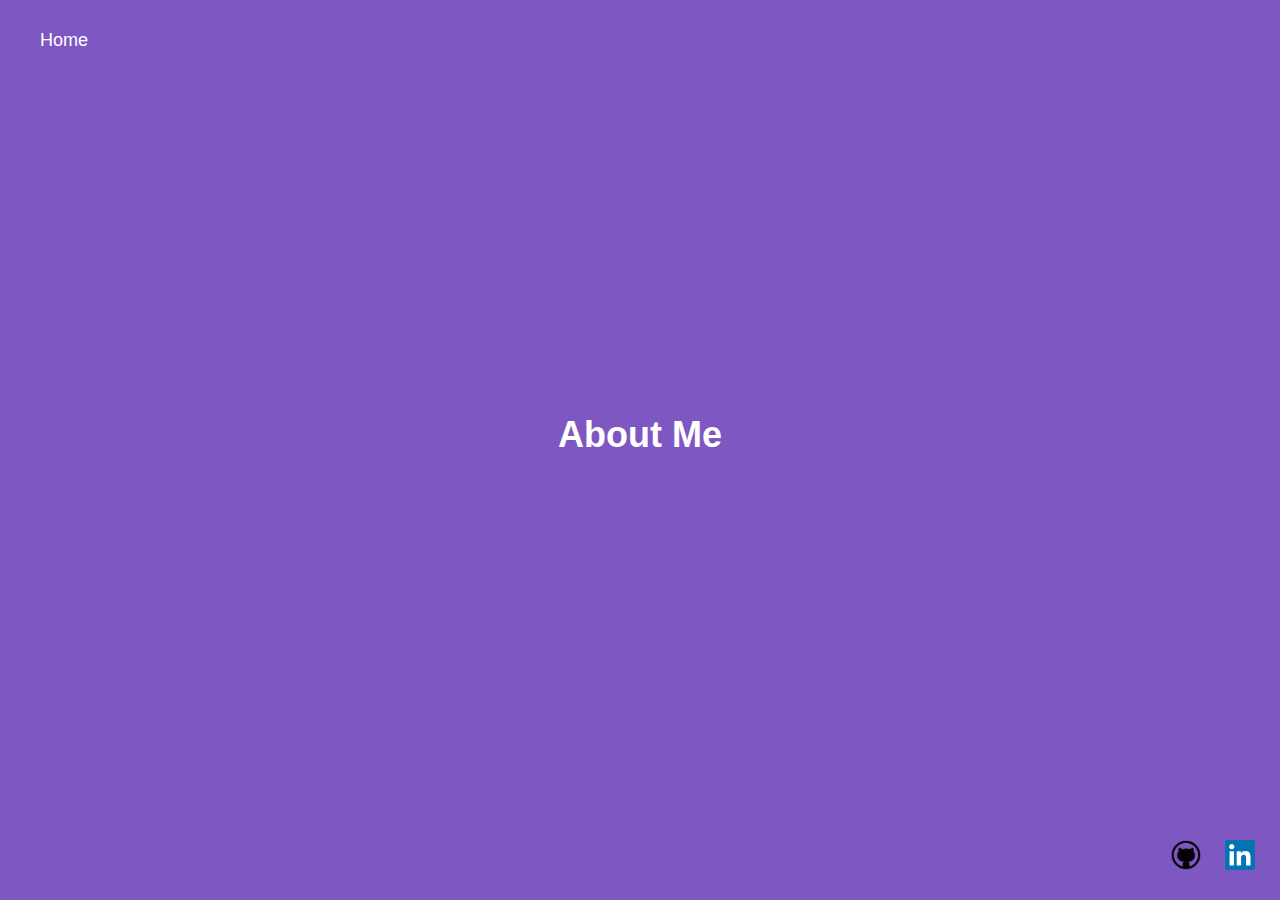
==== about.html @ 1341cf34 "remove contact" ====
<!DOCTYPE html>
<html lang="en">
<head>
  <meta charset="UTF-8">
  <meta name="viewport" content="width=device-width, initial-scale=1.0">
  <link rel="stylesheet" href="styles.css">
  <title>About Me</title>
  <style>
    body {
      background-color: #7E57C2;
      display: flex;
      align-items: center;
      justify-content: center;
      height: 100vh;
      margin: 0;
      padding: 0;
      font-family: Arial, sans-serif;
      color: #FFF;
    }

    .about-section {
      text-align: center;
    }

    .about-section h3 {
      font-size: 36px;
      margin-bottom: 20px;
    }

    .about-section p {
      font-size: 18px;
      margin-bottom: 30px;
    }

    .contact-links {
      position: fixed;
      bottom: 20px;
      right: 20px;
    }

    .contact-links a {
      display: inline-block;
      margin-left: 10px;
      width: 40px;
      height: 40px;
      background-color: #7E57C2;
      border-radius: 50%;
      text-align: center;
      line-height: 40px;
      color: #7E57C2;
      text-decoration: none;
    }

    .contact-links a img {
      width: 30px;
      height: 30px;
      background-color: transparent;
    }

    .contact-links a:hover {
      background-color: #4527A0;
      color: #FFF;
    }

    .home-button {
      position: fixed;
      top: 20px;
      left: 20px;
      padding: 10px 20px;
      background-color: #7E57C2;
      color: #FFF;
      font-size: 18px;
      border: none;
      border-radius: 5px;
      cursor: pointer;
    }

    .home-button:hover {
      background-color: #4527A0;
    }
  </style>
</head>
<body>
  <button class="home-button" onclick="navigateToHome()">Home</button>

  <div class="about-section">
    <h3>About Me</h3>
    <p></p>
  </div>

  <div class="contact-links">
    <a href="https://github.com/will-iamxu" target="_blank"><img src="github-logo.png" alt="GitHub"></a>
    <a href="https://www.linkedin.com/in/william-xu-35507a22b/" target="_blank"><img src="linkedin-logo.png" alt="LinkedIn"></a>
  </div>

  <script>
    function navigateToHome() {
      window.location.href = "index.html";
    }
  </script>
</body>
</html>
---- styles.css ----
/* Reset default margin and padding */
body, h1, h2, h3, p, ul, li {
    margin: 0;
    padding: 0;
  }
  
  body {
    font-family: Arial, sans-serif;
  }
  
  header {
    background-color: #333;
    color: #fff;
    padding: 20px;
  }
  
  header h1 {
    font-size: 24px;
    margin-bottom: 10px;
  }
  
  nav ul {
    list-style: none;
  }
  
  nav ul li {
    display: inline-block;
    margin-right: 10px;
  }
  
  nav ul li a {
    color: #fff;
    text-decoration: none;
  }
  
  main {
    padding: 40px;
  }
  
  section {
    margin-bottom: 40px;
  }
  
  h2 {
    font-size: 24px;
    margin-bottom: 10px;
  }
  
  .project {
    margin-bottom: 20px;
  }
  
  .project img {
    width: 100%;
    max-width: 300px;
    height: auto;
  }
  
  .project h3 {
    font-size: 18px;
    margin: 10px 0;
  }
  
  .project p {
    margin-bottom: 10px;
  }
  
  .project a {
    display: inline-block;
    padding: 8px 16px;
    background-color: #333;
    color: #fff;
    text-decoration: none;
  }
  
  footer {
    background-color: #333;
    color: #fff;
    padding: 20px;
    text-align: center;
  }
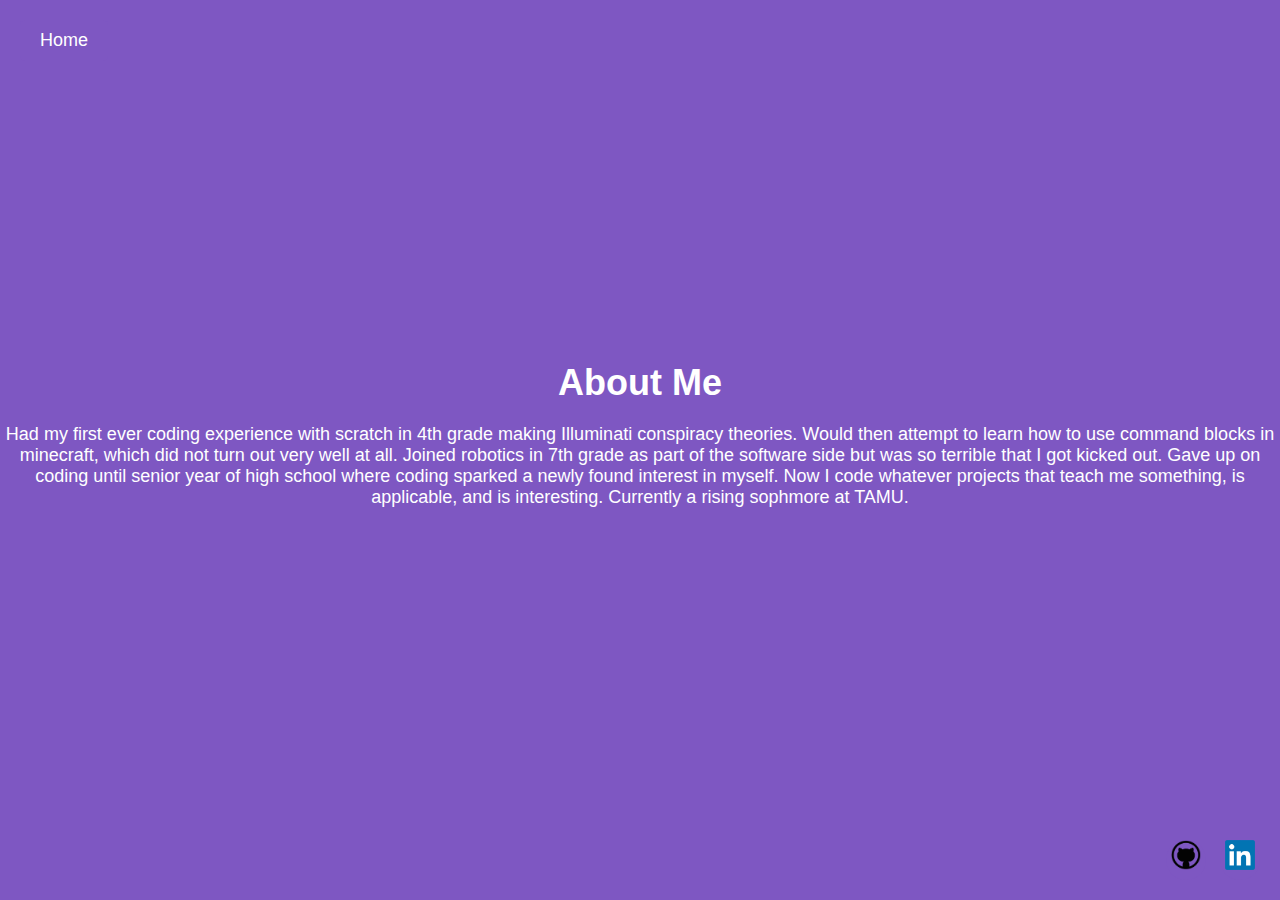
==== commit a25a6f40: "about me changes" ====
--- a/about.html
+++ b/about.html
@@ -85,7 +85,7 @@
 
   <div class="about-section">
     <h3>About Me</h3>
-    <p></p>
+    <p>Had my first ever coding experience with scratch in 4th grade making Illuminati conspiracy theories. Would then attempt to learn how to use command blocks in minecraft, which did not turn out very well at all. Joined robotics in 7th grade as part of the software side but was so terrible that I got kicked out. Gave up on coding until senior year of high school where coding sparked a newly found interest in myself. Now I code whatever projects that teach me something, is applicable, and is interesting. Currently a rising sophmore at TAMU.</p>
   </div>
 
   <div class="contact-links">
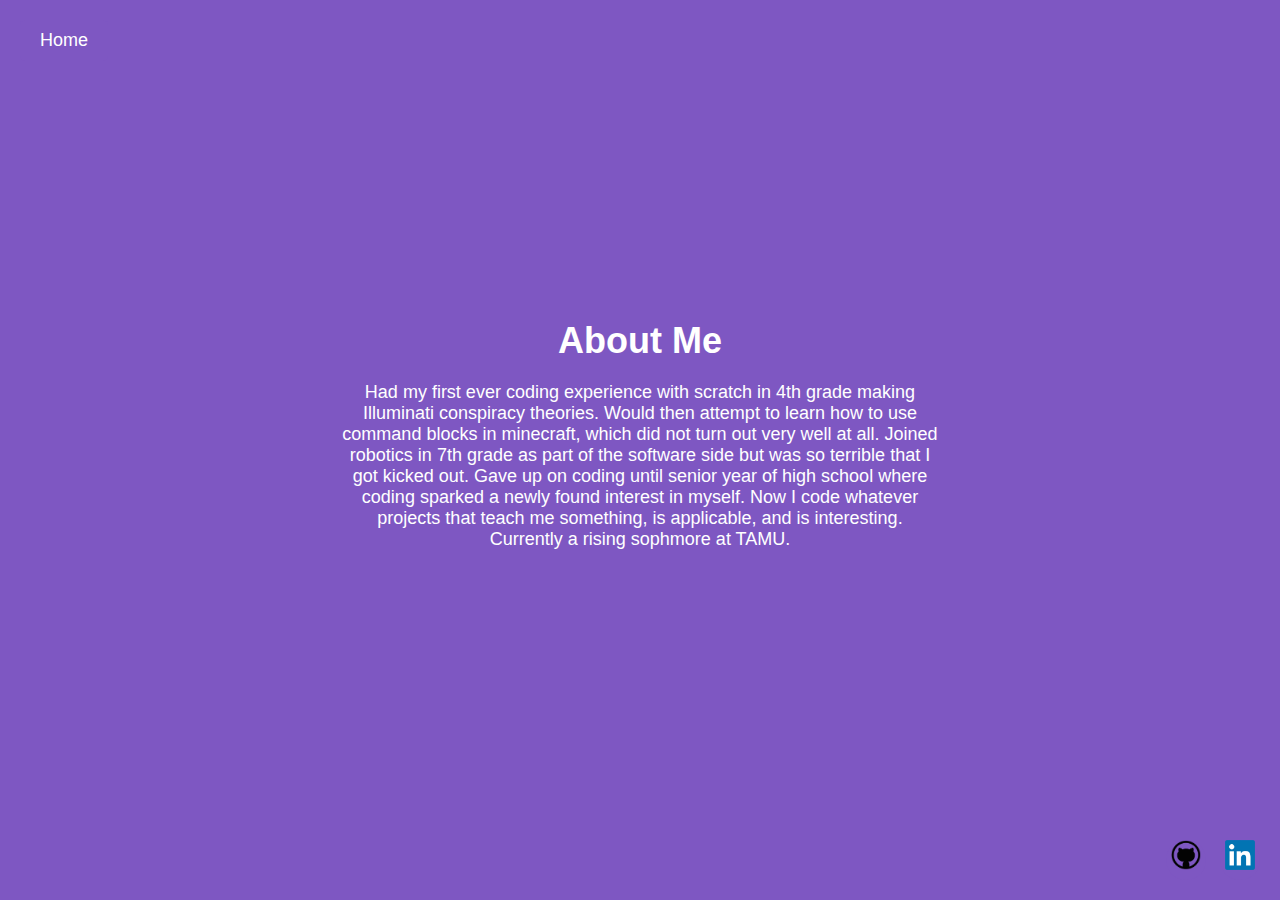
==== commit c37ebf2f: "fixed gap + fixed about" ====
--- a/about.html
+++ b/about.html
@@ -16,6 +16,11 @@
       padding: 0;
       font-family: Arial, sans-serif;
       color: #FFF;
+    }
+
+    .container {
+      max-width: 600px; 
+      padding: 0 20px;
     }
 
     .about-section {
@@ -83,9 +88,11 @@
 <body>
   <button class="home-button" onclick="navigateToHome()">Home</button>
 
-  <div class="about-section">
-    <h3>About Me</h3>
-    <p>Had my first ever coding experience with scratch in 4th grade making Illuminati conspiracy theories. Would then attempt to learn how to use command blocks in minecraft, which did not turn out very well at all. Joined robotics in 7th grade as part of the software side but was so terrible that I got kicked out. Gave up on coding until senior year of high school where coding sparked a newly found interest in myself. Now I code whatever projects that teach me something, is applicable, and is interesting. Currently a rising sophmore at TAMU.</p>
+  <div class="container">
+    <div class="about-section">
+      <h3>About Me</h3>
+      <p>Had my first ever coding experience with scratch in 4th grade making Illuminati conspiracy theories. Would then attempt to learn how to use command blocks in minecraft, which did not turn out very well at all. Joined robotics in 7th grade as part of the software side but was so terrible that I got kicked out. Gave up on coding until senior year of high school where coding sparked a newly found interest in myself. Now I code whatever projects that teach me something, is applicable, and is interesting. Currently a rising sophmore at TAMU.</p>
+    </div>
   </div>
 
   <div class="contact-links">
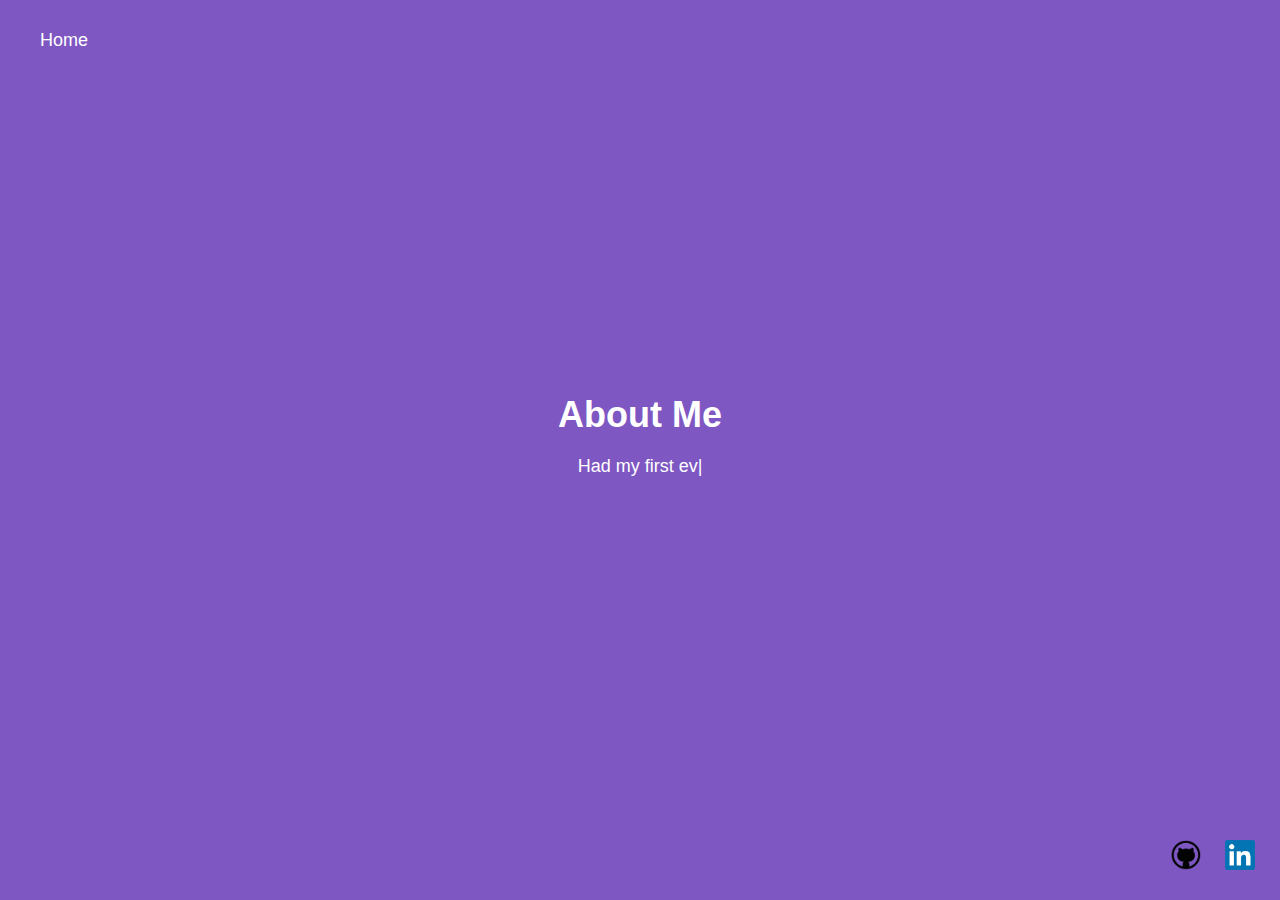
==== commit e8999aec: "typing thing for about" ====
--- a/about.html
+++ b/about.html
@@ -19,7 +19,7 @@
     }
 
     .container {
-      max-width: 600px; 
+      max-width: 600px; /* Adjust the width as needed */
       padding: 0 20px;
     }
 
@@ -35,6 +35,21 @@
     .about-section p {
       font-size: 18px;
       margin-bottom: 30px;
+    }
+
+    .about-section p::after {
+      content: "|";
+      display: inline-block;
+      animation: blink-caret 0.75s step-end infinite;
+    }
+
+    @keyframes blink-caret {
+      from, to {
+        border-color: transparent;
+      }
+      50% {
+        border-color: white;
+      }
     }
 
     .contact-links {
@@ -84,6 +99,30 @@
       background-color: #4527A0;
     }
   </style>
+  <script>
+    document.addEventListener("DOMContentLoaded", function() {
+      var aboutText = "Had my first ever coding experience with scratch in 4th grade making Illuminati conspiracy theories. Would then attempt to learn how to use command blocks in minecraft, which did not turn out very well at all. Joined robotics in 7th grade as part of the software side but was so terrible that I got kicked out. Gave up on coding until senior year of high school where coding sparked a newly found interest in myself. Now I code whatever projects that teach me something, is applicable, and is interesting. Currently a rising sophmore at TAMU.";
+      var aboutSection = document.querySelector(".about-section");
+      var aboutTextElement = aboutSection.querySelector("p");
+      var index = 0;
+
+      function typeText() {
+        if (index < aboutText.length) {
+          aboutTextElement.textContent += aboutText.charAt(index);
+          index++;
+          setTimeout(typeText, 45);
+        } else {
+          aboutTextElement.textContent = aboutTextElement.textContent.slice(0, -1);
+        }
+      }
+
+      typeText();
+    });
+
+    function navigateToHome() {
+      window.location.href = "index.html";
+    }
+  </script>
 </head>
 <body>
   <button class="home-button" onclick="navigateToHome()">Home</button>
@@ -91,7 +130,7 @@
   <div class="container">
     <div class="about-section">
       <h3>About Me</h3>
-      <p>Had my first ever coding experience with scratch in 4th grade making Illuminati conspiracy theories. Would then attempt to learn how to use command blocks in minecraft, which did not turn out very well at all. Joined robotics in 7th grade as part of the software side but was so terrible that I got kicked out. Gave up on coding until senior year of high school where coding sparked a newly found interest in myself. Now I code whatever projects that teach me something, is applicable, and is interesting. Currently a rising sophmore at TAMU.</p>
+      <p></p>
     </div>
   </div>
 
@@ -99,11 +138,5 @@
     <a href="https://github.com/will-iamxu" target="_blank"><img src="github-logo.png" alt="GitHub"></a>
     <a href="https://www.linkedin.com/in/william-xu-35507a22b/" target="_blank"><img src="linkedin-logo.png" alt="LinkedIn"></a>
   </div>
-
-  <script>
-    function navigateToHome() {
-      window.location.href = "index.html";
-    }
-  </script>
 </body>
-</html>+</html>
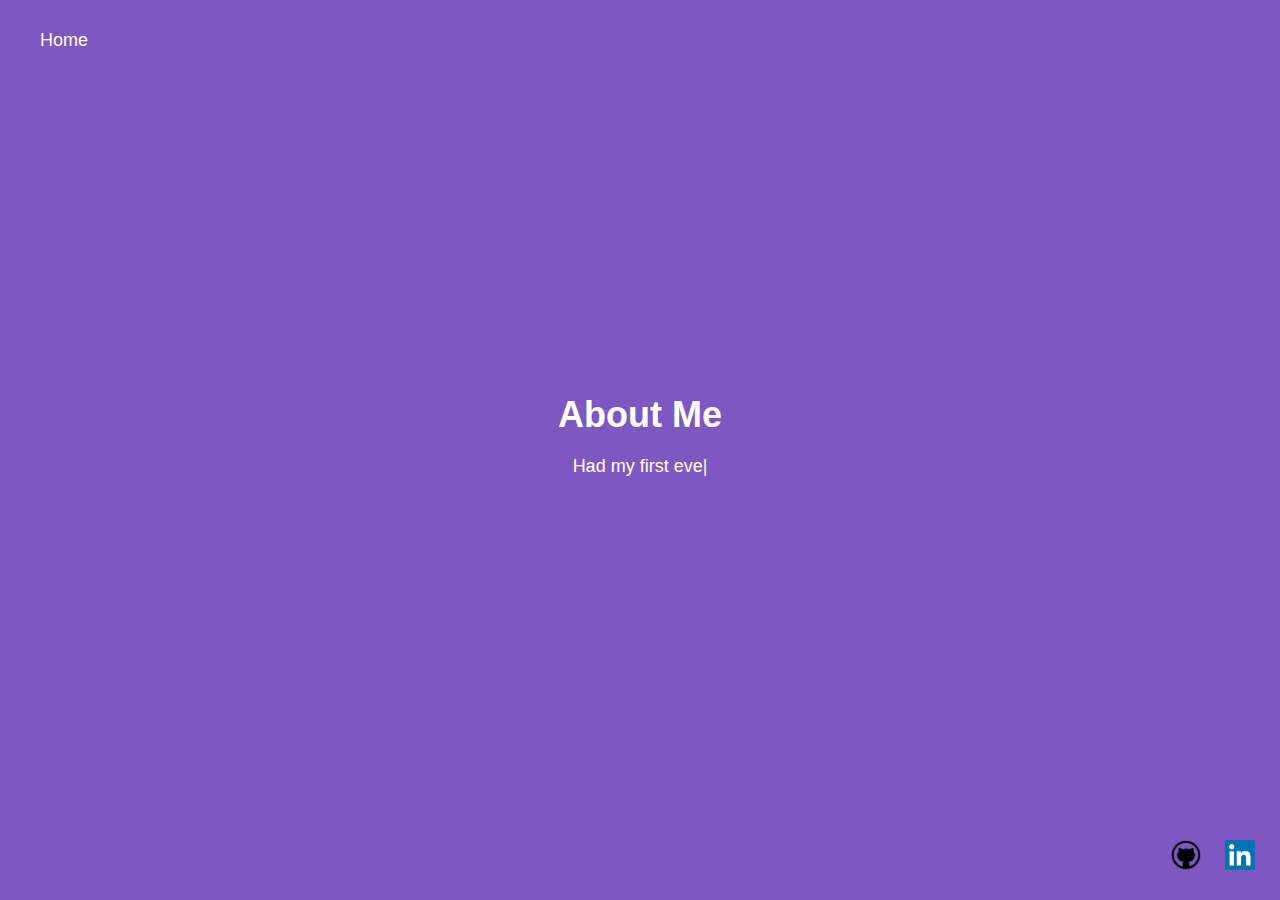
==== commit 0c7325cc: "edits" ====
--- a/about.html
+++ b/about.html
@@ -101,7 +101,7 @@
   </style>
   <script>
     document.addEventListener("DOMContentLoaded", function() {
-      var aboutText = "Had my first ever coding experience with scratch in 4th grade making Illuminati conspiracy theories. Would then attempt to learn how to use command blocks in minecraft, which did not turn out very well at all. Joined robotics in 7th grade as part of the software side but was so terrible that I got kicked out. Gave up on coding until senior year of high school where coding sparked a newly found interest in myself. Now I code whatever projects that teach me something, is applicable, and is interesting. Currently a rising sophmore at TAMU.";
+      var aboutText = "Had my first ever coding experience with scratch in 4th grade making Illuminati conspiracy theories. Would then attempt to learn how to use command blocks in minecraft, which did not turn out very well at all. Joined robotics in 7th grade as part of the software side but was so terrible that I got kicked out. Gave up on coding until senior year of high school where coding sparked a newly found interest through a ML internship at Palos Verdes Pulse. Now I code whatever projects that teach me something, is applicable, and is interesting. If you don't see me at the gym or playing games, I'm out with friends, camping, or just exploring random stuff. Currently a rising sophmore at TAMU.";
       var aboutSection = document.querySelector(".about-section");
       var aboutTextElement = aboutSection.querySelector("p");
       var index = 0;
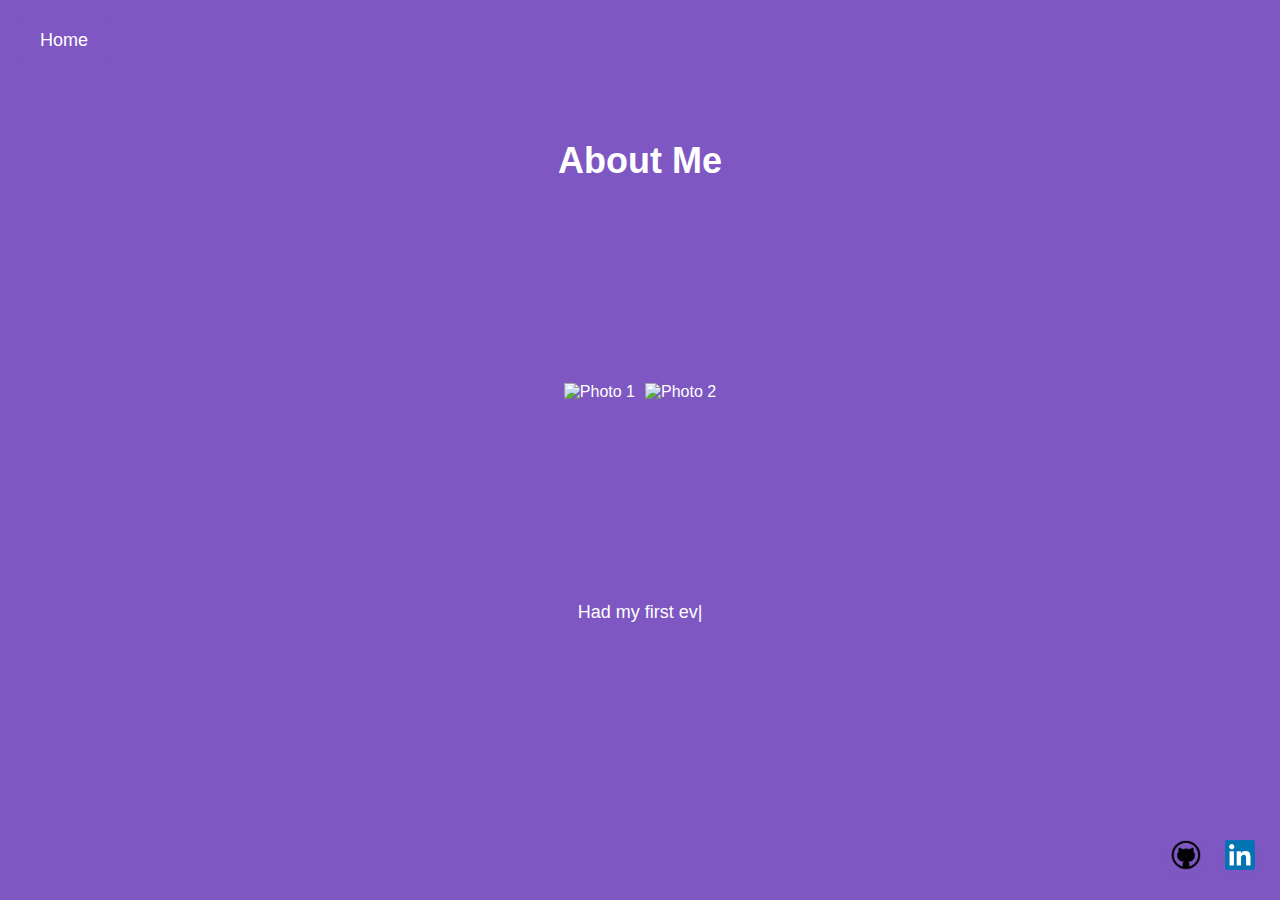
==== commit 6d91a8b6: "fixed some html" ====
--- a/about.html
+++ b/about.html
@@ -19,7 +19,7 @@
     }
 
     .container {
-      max-width: 600px; /* Adjust the width as needed */
+      max-width: 600px;
       padding: 0 20px;
     }
 
@@ -29,18 +29,47 @@
 
     .about-section h3 {
       font-size: 36px;
-      margin-bottom: 20px;
+      margin-bottom: 10px; 
     }
 
     .about-section p {
       font-size: 18px;
-      margin-bottom: 30px;
+      margin-bottom: 7.5px;
+      height: 150px; 
+      overflow: hidden; 
     }
 
     .about-section p::after {
       content: "|";
       display: inline-block;
       animation: blink-caret 0.75s step-end infinite;
+    }
+
+    .photo-container {
+      text-align: center;
+      margin-bottom: 10px;
+      display: flex;
+      justify-content: center;
+    }
+
+    .photo-container .photo-wrapper {
+      max-width: 400px;
+      height: 400px;
+      display: flex;
+      flex-direction: column;
+      justify-content: space-between;
+    }
+
+    .photo {
+      max-width: 100%;
+      max-height: 100%;
+      width: auto;
+      height: auto;
+      margin: auto;
+    }
+
+    .photo-wrapper:not(:last-child) {
+      margin-right: 10px;
     }
 
     @keyframes blink-caret {
@@ -101,9 +130,8 @@
   </style>
   <script>
     document.addEventListener("DOMContentLoaded", function() {
-      var aboutText = "Had my first ever coding experience with scratch in 4th grade making Illuminati conspiracy theories. Would then attempt to learn how to use command blocks in minecraft, which did not turn out very well at all. Joined robotics in 7th grade as part of the software side but was so terrible that I got kicked out. Gave up on coding until senior year of high school where coding sparked a newly found interest through a ML internship at Palos Verdes Pulse. Now I code whatever projects that teach me something, is applicable, and is interesting. If you don't see me at the gym or playing games, I'm out with friends, camping, or just exploring random stuff. Currently a rising sophmore at TAMU.";
-      var aboutSection = document.querySelector(".about-section");
-      var aboutTextElement = aboutSection.querySelector("p");
+      var aboutText = "Had my first ever coding experience with scratch in 4th grade making Illuminati conspiracy theories. Would then attempt to learn how to use command blocks in minecraft, which did not turn out very well at all. Joined robotics in 7th grade as part of the software side but was so terrible that I got kicked out. Gave up on coding until junior year of high school where coding sparked a newly found interest through a ML internship at Palos Verdes Pulse. Now I code whatever projects that teach me something, is applicable, and is interesting. If you don't see me at the gym or playing games, I'm out with friends, camping, or just exploring random stuff. Currently a rising sophomore at TAMU.";
+      var aboutTextElement = document.querySelector(".about-section p");
       var index = 0;
 
       function typeText() {
@@ -130,6 +158,14 @@
   <div class="container">
     <div class="about-section">
       <h3>About Me</h3>
+      <div class="photo-container">
+        <div class="photo-wrapper">
+          <img src="https://cdn.discordapp.com/attachments/996551152156020828/1117938081874583632/IMG_0942.JPG" alt="Photo 1" class="photo">
+        </div>
+        <div class="photo-wrapper">
+          <img src="https://cdn.discordapp.com/attachments/996551152156020828/1117939388270252093/IMG_0194.jpg" alt="Photo 2" class="photo">
+        </div>
+      </div>
       <p></p>
     </div>
   </div>
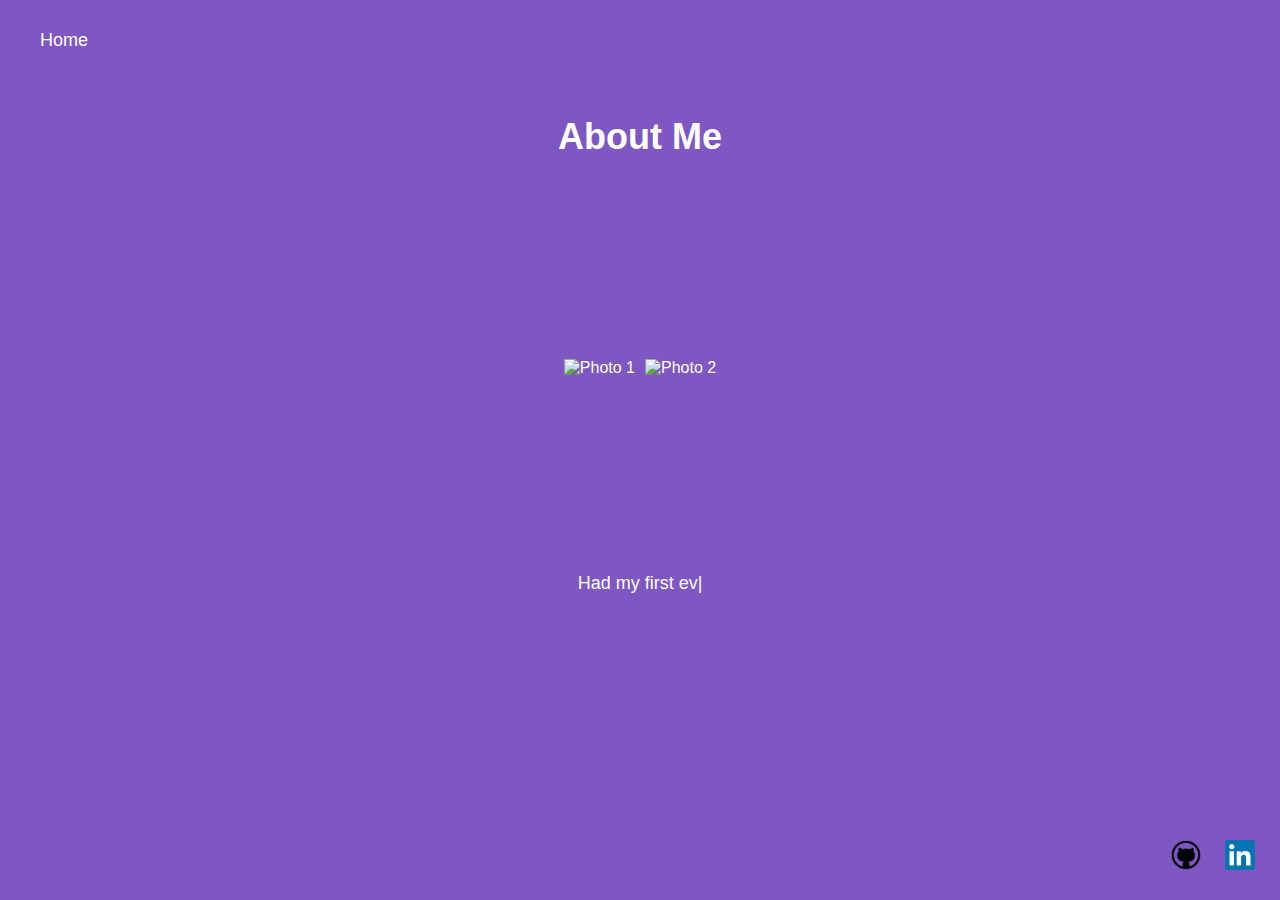
==== commit a1a9f7b9: "fixed moving text" ====
--- a/about.html
+++ b/about.html
@@ -35,8 +35,8 @@
     .about-section p {
       font-size: 18px;
       margin-bottom: 7.5px;
-      height: 150px; 
-      overflow: hidden; 
+      min-height: 200px; 
+      border-bottom: 0.2em solid transparent;
     }
 
     .about-section p::after {
@@ -47,7 +47,7 @@
 
     .photo-container {
       text-align: center;
-      margin-bottom: 10px;
+      margin-bottom: 5px;
       display: flex;
       justify-content: center;
     }
@@ -130,8 +130,7 @@
   </style>
   <script>
     document.addEventListener("DOMContentLoaded", function() {
-      var aboutText = "Had my first ever coding experience with scratch in 4th grade making Illuminati conspiracy theories. Would then attempt to learn how to use command blocks in minecraft, which did not turn out very well at all. Joined robotics in 7th grade as part of the software side but was so terrible that I got kicked out. Gave up on coding until junior year of high school where coding sparked a newly found interest through a ML internship at Palos Verdes Pulse. Now I code whatever projects that teach me something, is applicable, and is interesting. If you don't see me at the gym or playing games, I'm out with friends, camping, or just exploring random stuff. Currently a rising sophomore at TAMU.";
-      var aboutTextElement = document.querySelector(".about-section p");
+      var aboutText = "Had my first ever coding experience with scratch in 4th grade making Illuminati conspiracy theories. Would then attempt to learn how to use command blocks in minecraft. Joined robotics in 7th grade as part of the software side but was uninterested. Stopped coding until junior year of high school where coding sparked a newly found interest through a ML internship at Palos Verdes Pulse. Now I code whatever projects are applicable and interesting. If you don't see me at the gym or playing games, I'm either out with friends, camping, or just exploring. Currently a rising sophomore at TAMU. ";      var aboutTextElement = document.querySelector(".about-section p");
       var index = 0;
 
       function typeText() {
@@ -139,11 +138,8 @@
           aboutTextElement.textContent += aboutText.charAt(index);
           index++;
           setTimeout(typeText, 45);
-        } else {
-          aboutTextElement.textContent = aboutTextElement.textContent.slice(0, -1);
         }
       }
-
       typeText();
     });
 
